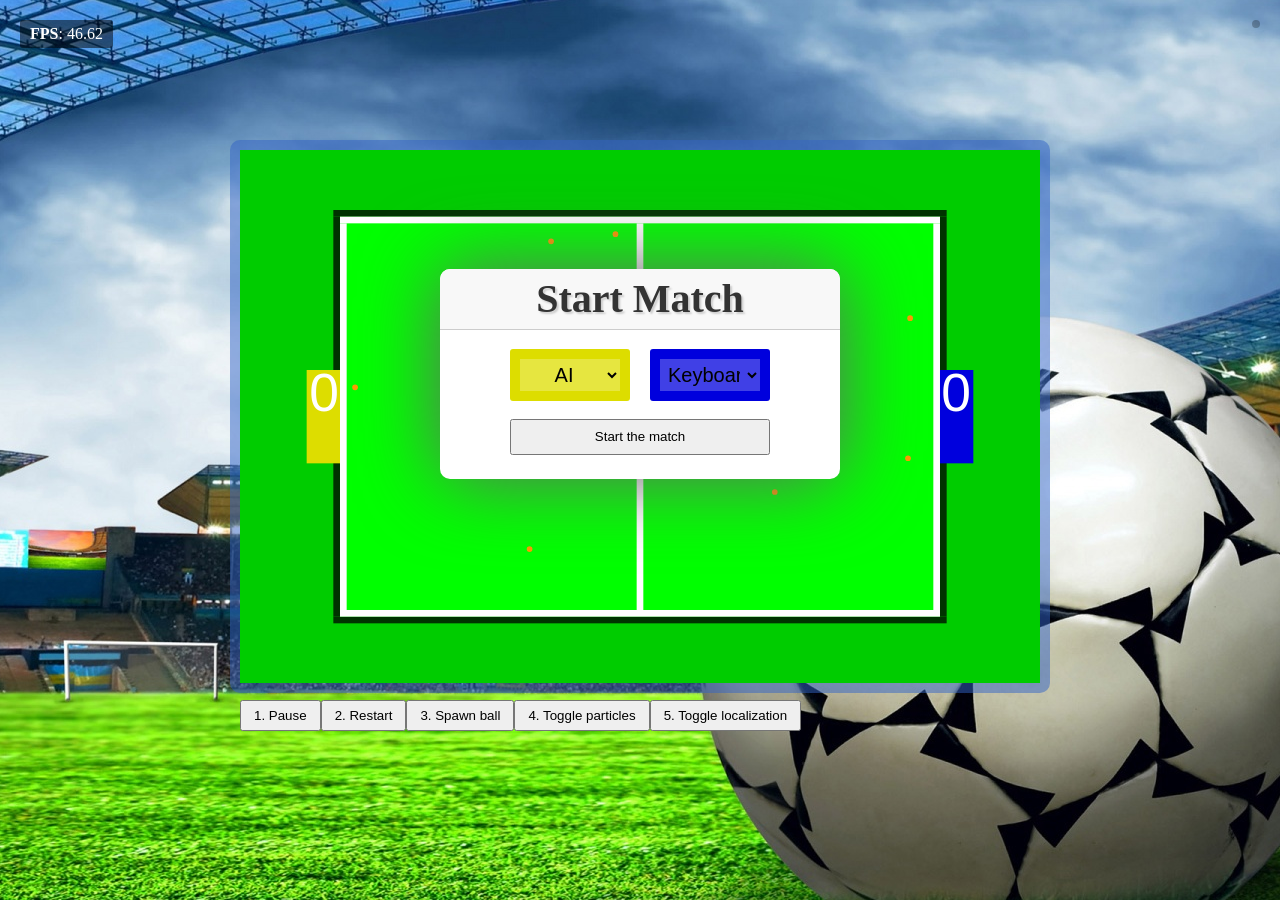
==== simulator/index.html @ 77ab824b "Added media and simulator." ====
<!DOCTYPE html>
<html>
    <head>
        <meta charset="utf-8"/>
        <title>SoccerBot :: Simulator</title>
        <script src="library/raphael/raphael.js"></script>
        <script src="library/jquery/jquery-1.7.2.min.js"></script>
        <script src="library/jquery/jquery.ba-resize.min.js"></script>
        <script src="library/jquery/jquery.mousewheel.js"></script>
        <script src="library/jquery/jquery.cookie.js"></script>
        <script src="library/gamepad/gamepad.js"></script>
        <script src="library/sim/Util.js"></script>
        <script src="library/sim/Math.js"></script>
        <script src="library/sim/Config.js"></script>
        <script src="library/sim/EventTarget.js"></script>
        <script src="library/sim/Debug.js"></script>
        <script src="library/sim/FpsCounter.js"></script>
        <script src="library/sim/Bootstrapper.js"></script>
        <script src="library/sim/Game.js"></script>
        <script src="library/sim/UI.js"></script>
        <script src="library/sim/Joystick.js"></script>
        <script src="library/sim/Renderer.js"></script>
        <script src="library/sim/Vision.js"></script>
        <script src="library/sim/SimpleAI.js"></script>
        <script src="library/sim/KeyboardController.js"></script>
        <script src="library/sim/JoystickController.js"></script>
        <script src="library/sim/RobotLocalizer.js"></script>
        <script src="library/sim/BallLocalizer.js"></script>
        <script src="library/sim/Robot.js"></script>
        <script src="library/sim/Ball.js"></script>
        <script src="library/sim/Commands.js"></script>
        <link rel="stylesheet" href="style/screen.css" type="text/css"/>
    </head>
    <body>
        <div id="contents">
            <div id="canvas"></div>
            <ul id="toolbar">
                <!--<li><button id="drive-to-btn">1. DriveTo</button></li>
                <li><button id="spawn-ball-btn">2. Spawn ball</button></li>
                <li><button id="reset-deviation-btn">3. Reset deviation</button></li>
                <li><button id="set-noise-btn">4. Set noise</button></li>
                <li><button id="toggle-particles-btn">5. Toggle particles</button></li>
                <li><button id="toggle-perfect-localization-btn">6. Toggle perfect localization</button></li>-->
            </ul>
            <div id="modal"></div>
            <div id="gamepad"></div>
        </div>
        <ul id="commands"></ul>
        <!--button id="toggle-fullscreen-btn">Toggle fullscreen</button-->
        <!--button id="render-camera-btn">Render camera</button-->
    </body>
</html>
---- simulator/style/screen.css ----
/* Layout */
HTML,
BODY {
    padding: 0;
    margin: 0;
    height: 100%;
    background: url(../images/body-bg.jpg) no-repeat center center;
}
#contents {
    position: absolute;
    width: 820px;
    height: 557px;
    left: 50%;
    top: 50%;
    margin-left: -410px;
    margin-top: -310px;
    overflow: visible;
}
#canvas {
    width: 800px;
    height: 537px;
    border: 10px solid rgba(50, 100, 200, 0.5);
    border-radius: 10px;
}

/* Toolbar */
#toolbar {
    position: absolute;
    left: 10px;
    top: 560px;
    padding: 0;
    margin: 0;
    list-style: none;
}
#toolbar > LI {
    float: left;
    padding: 0;
    margin: 0;
}
#toolbar > LI > BUTTON {
    padding: 6px 12px;
}

/* Dialog 
.dialog {
        position: absolute;
        width: 300px;
        left: 50%;
        top: 50%;
        padding: 5px;
        margin-left: -155px;
        margin-top: -130px;
        background-color: rgba(0, 0, 0, 0.5);
}
.dialog .dialog-inner {
        background-color: #FFF;
        padding: 20px 40px;
        border-radius: 5px;
        -moz-border-radius: 5px;
        -webkit-border-radius: 5px;
}*/

/* Joystick */
.joystick {
    position: absolute;
    top: 0;
    width: 100px;
    height: 100px;
    border-radius: 20px;
    background-color: rgba(0, 0, 0, 0.25);
}
.joystick.yellow {
    left: -140px;
    border: 5px solid rgba(255, 255, 0, 0.5);
}
.joystick.blue {
    right: -140px;
    border: 5px solid rgba(0, 0, 255, 0.5);
}
.joystick > A {
    display: block;
    position: absolute;
    width: 40px;
    height: 40px;
    left: 50%;
    top: 50%;
    margin-left: -20px;
    margin-top: -20px;

    border-radius: 20px;
}
.joystick.yellow > A {
    background-color: rgba(255, 255, 0, 0.5);
}
.joystick.blue > A {
    background-color: rgba(0, 0, 255, 0.5);
}

/* Modal */
#modal {
    position: absolute;
    width: 400px;
    height: 300px;
    left: 50%;
    top: 50%;
    margin: -150px 0 0 -200px;
    background-color: #FFF;
    border-radius: 10px;
    box-shadow: 0 0 80px #666;
    display: none;
}
#modal > H1 {
    display: block;
    margin: 0;
    padding: 0;
    height: 60px;
    line-height: 60px;
    font-family: serif;
    font-size: 40px;
    color: #333;
    text-shadow: 2px 2px 2px #CCC;
    text-align: center;
    background-color: #F8F8F8;
    border-bottom: 1px solid #CCC;
    border-radius: 10px 10px 0 0;
}
#yellow-wrap,
#blue-wrap {
    position: absolute;
    top: 80px;
    width: 100px;
    text-align: center;
	padding: 10px;
    color: #FFF;
    border-radius: 3px;
}
#yellow-wrap {
    left: 70px;
    background-color: #DD0;
}
#blue-wrap {
    right: 70px;
    background-color: #00D;
}
#yellow-wrap SPAN,
#blue-wrap SPAN {
	font-size: 80px;
}
#yellow-wrap SELECT,
#blue-wrap SELECT {
	font-size: 20px;
	text-align: center;
	width: 100px;
	padding: 4px;
	-webkit-box-sizing: border-box;
	-moz-box-sizing: border-box;
	box-sizing: border-box;
	border: none;
	background-color: rgba(255, 255, 255, 0.25) !important;
}
.modal-btn {
    position: absolute;
    left: 70px;
    right: 70px;
    top: 240px;
    text-align: center;
    line-height: 30px;
}

/* Start match */
.start-match {
	height: 210px !important;
}
.start-match .modal-btn {
	top: 150px;
}

/* Game over */
#match-duration {
    position: absolute;
    left: 70px;
    top: 200px;
    font-size: 22px;
}

/* Debugging */
#debug-wrap {
    position: absolute;
    left: 20px;
    top: 20px;
    list-style: none;
    margin: 0;
    padding: 0;
}
#debug-wrap > LI {
    float: left;
    clear: both;
    background-color: rgba(0, 0, 0, 0.5);
    border-radius: 3px;
    padding: 5px 10px;
    margin: 0 0 10px;
    color: #FFF;
}
#commands {
    position: absolute;
    top: 20px;
    right: 20px;
    margin: 0;
    padding: 4px;
    max-height: 90%;
    list-style: none;
    background-color: rgba(0, 0, 0, 0.25);
    border-radius: 5px;
    overflow: hidden;
}
#commands > LI {
    width: 200px;
    padding: 5px 10px;
    margin: 1px 0 0;
    background-color: rgba(0, 0, 0, 0.5);
    color: #FFF;
}
#commands > LI:first-child {
    margin-top: 0;
    border-radius: 3px 3px 0 0;
    background-color: rgba(0, 255, 0, 0.5);
}
#commands > LI:last-child {
    border-radius: 0 0 3px 3px;
}
#gamepad {
    position: absolute;
    left: 0;
    top: -30px;
    width: 800px;
    text-align: center;
    font-size: 20px;
    color: #FFF;
}
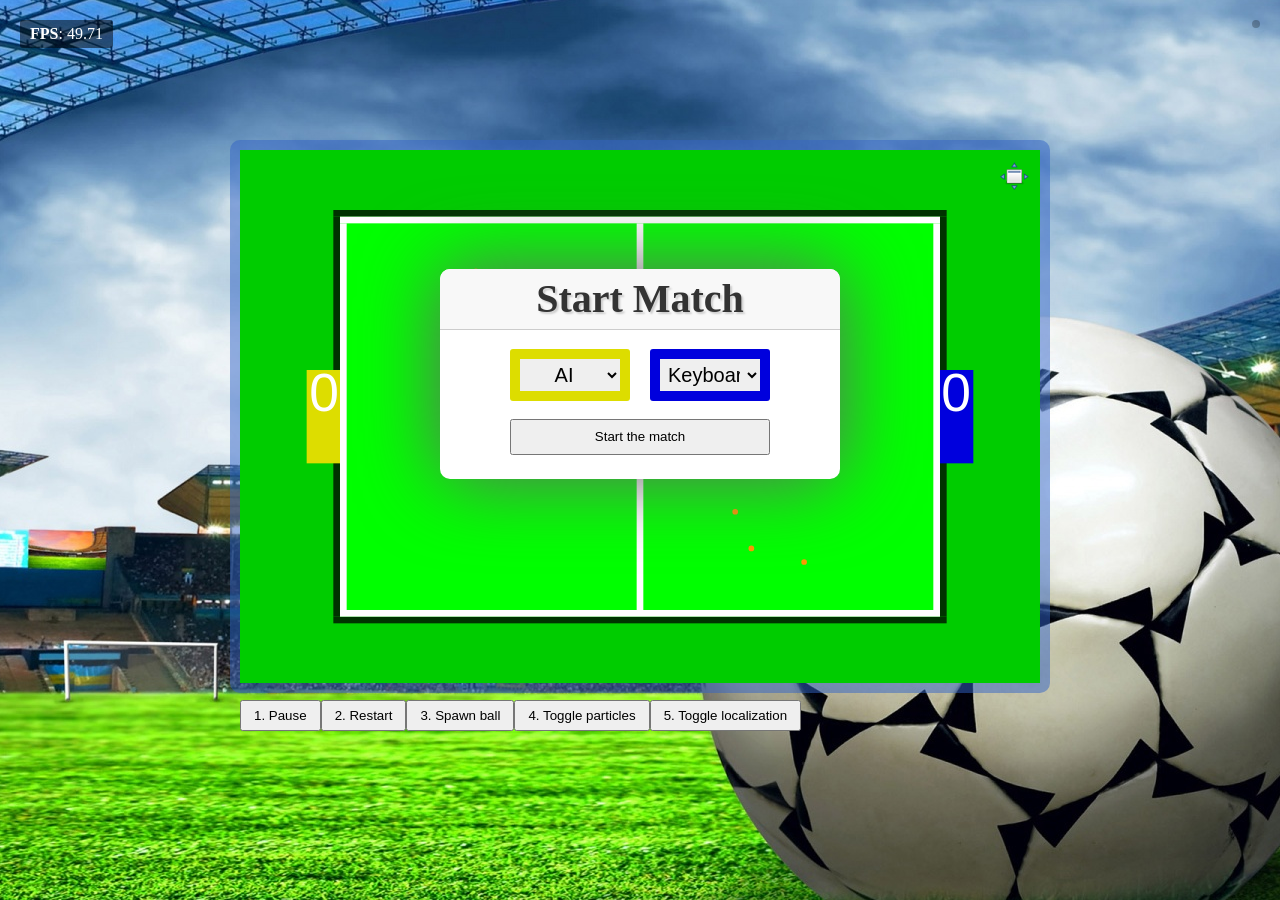
==== commit 8ef88489: "Updated simulator version." ====
--- a/simulator/index.html
+++ b/simulator/index.html
@@ -8,7 +8,10 @@
         <script src="library/jquery/jquery.ba-resize.min.js"></script>
         <script src="library/jquery/jquery.mousewheel.js"></script>
         <script src="library/jquery/jquery.cookie.js"></script>
+        <script src="library/jquery/jquery.fullscreen.js"></script>
         <script src="library/gamepad/gamepad.js"></script>
+        <script src="library/sylvester/sylvester.js"></script>
+        <script src="library/kalman/LinearKalmanFilter.js"></script>
         <script src="library/sim/Util.js"></script>
         <script src="library/sim/Math.js"></script>
         <script src="library/sim/Config.js"></script>
@@ -24,7 +27,11 @@
         <script src="library/sim/SimpleAI.js"></script>
         <script src="library/sim/KeyboardController.js"></script>
         <script src="library/sim/JoystickController.js"></script>
-        <script src="library/sim/RobotLocalizer.js"></script>
+        <script src="library/sim/OdometerLocalizer.js"></script>
+        <script src="library/sim/IntersectionLocalizer.js"></script>
+        <script src="library/sim/ParticleLocalizer.js"></script>
+        <script src="library/sim/KalmanLocalizer.js"></script>
+        <script src="library/sim/CartesianError.js"></script>
         <script src="library/sim/BallLocalizer.js"></script>
         <script src="library/sim/Robot.js"></script>
         <script src="library/sim/Ball.js"></script>
@@ -44,9 +51,8 @@
             </ul>
             <div id="modal"></div>
             <div id="gamepad"></div>
+			<a href="#" id="toggle-fullscreen-btn">Toggle fullscreen</a>
         </div>
         <ul id="commands"></ul>
-        <!--button id="toggle-fullscreen-btn">Toggle fullscreen</button-->
-        <!--button id="render-camera-btn">Render camera</button-->
     </body>
 </html>
--- a/simulator/style/screen.css
+++ b/simulator/style/screen.css
@@ -16,6 +16,7 @@
     margin-top: -310px;
     overflow: visible;
 }
+
 #canvas {
     width: 800px;
     height: 537px;
@@ -156,7 +157,7 @@
 	-moz-box-sizing: border-box;
 	box-sizing: border-box;
 	border: none;
-	background-color: rgba(255, 255, 255, 0.25) !important;
+	/*background-color: rgba(255, 255, 255, 0.25) !important;*/
 }
 .modal-btn {
     position: absolute;
@@ -236,4 +237,34 @@
     text-align: center;
     font-size: 20px;
     color: #FFF;
+}
+
+/* Fullscreen */
+#toggle-fullscreen-btn {
+	position: absolute;
+	right: 20px;
+	top: 20px;
+	width: 32px;
+	height: 32px;
+	background: url(../images/fullscreen-btn.png) no-repeat left top;
+	text-indent: -10000px;
+	overflow: hidden;
+}
+.fullscreen #contents {
+	left: 0;
+	top: 0;
+	margin-left: 0;
+	margin-top: 0;
+	width: 100%;
+	height: 100%;
+}
+.fullscreen #canvas {
+	width: 100%;
+	height: 100%;
+	border: none;
+}
+.fullscreen #toolbar,
+.fullscreen #toggle-fullscreen-btn,
+.fullscreen #debug-wrap {
+	display: none;
 }
